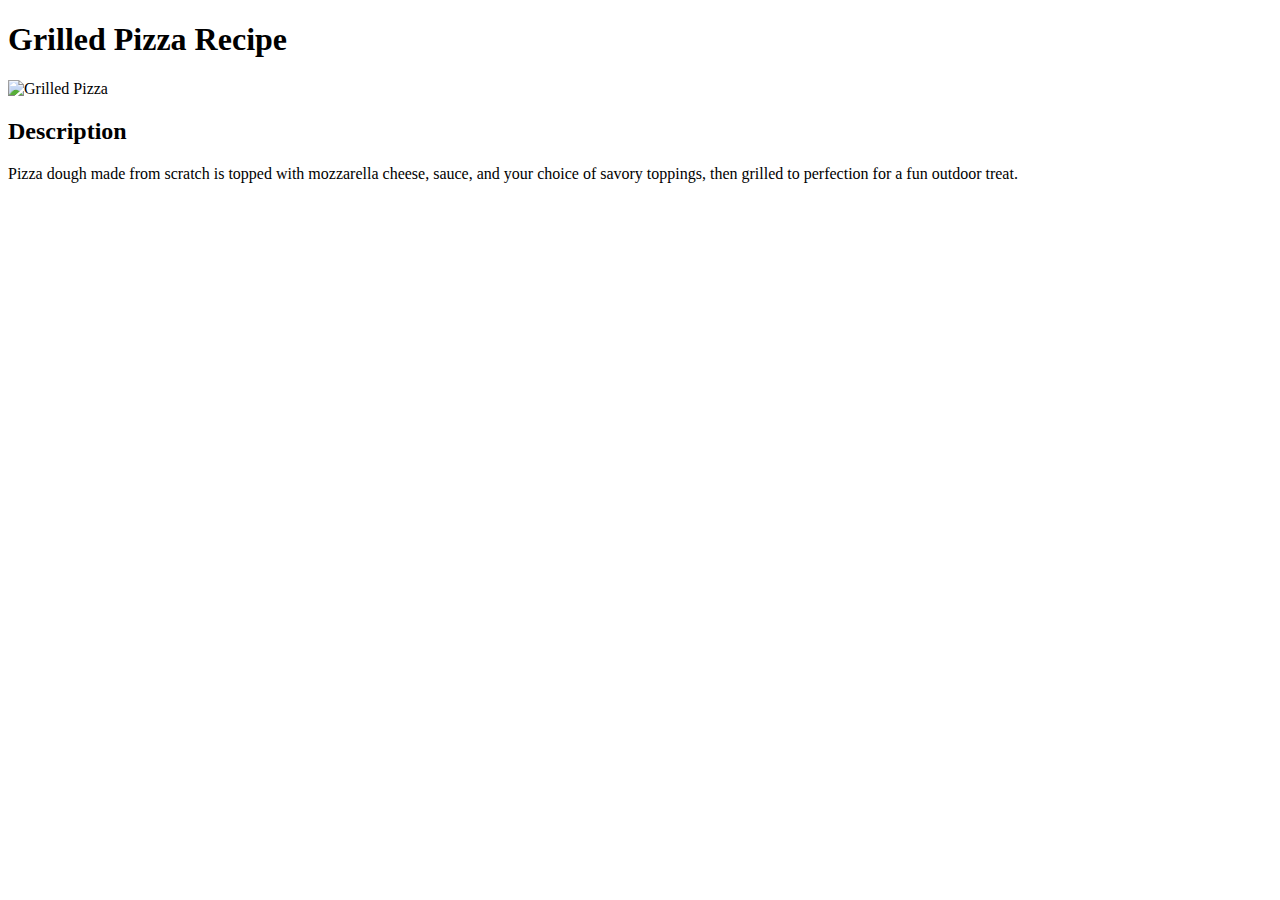
==== recipies/grilled pizza.html @ 59ae1595 "Created grilled pizza.html and added description" ====
<!DOCTYPE html>
<head>
    <meta charset="UTF-8">
    <title>Grilled Pizza</title>
</head>
<body>
 <h1>Grilled Pizza Recipe</h1>
 <img src="https://imagesvc.meredithcorp.io/v3/mm/image?url=https%3A%2F%2Fimages.media-allrecipes.com%2Fuserphotos%2F3492275.jpg&w=596&h=399&c=sc&poi=face&q=85" alt="Grilled Pizza">
 <h2>Description</h2>
 <p>Pizza dough made from scratch is topped with mozzarella cheese, sauce, and your choice of savory toppings, then grilled to perfection for a fun outdoor treat.</p>
</body>
</html>
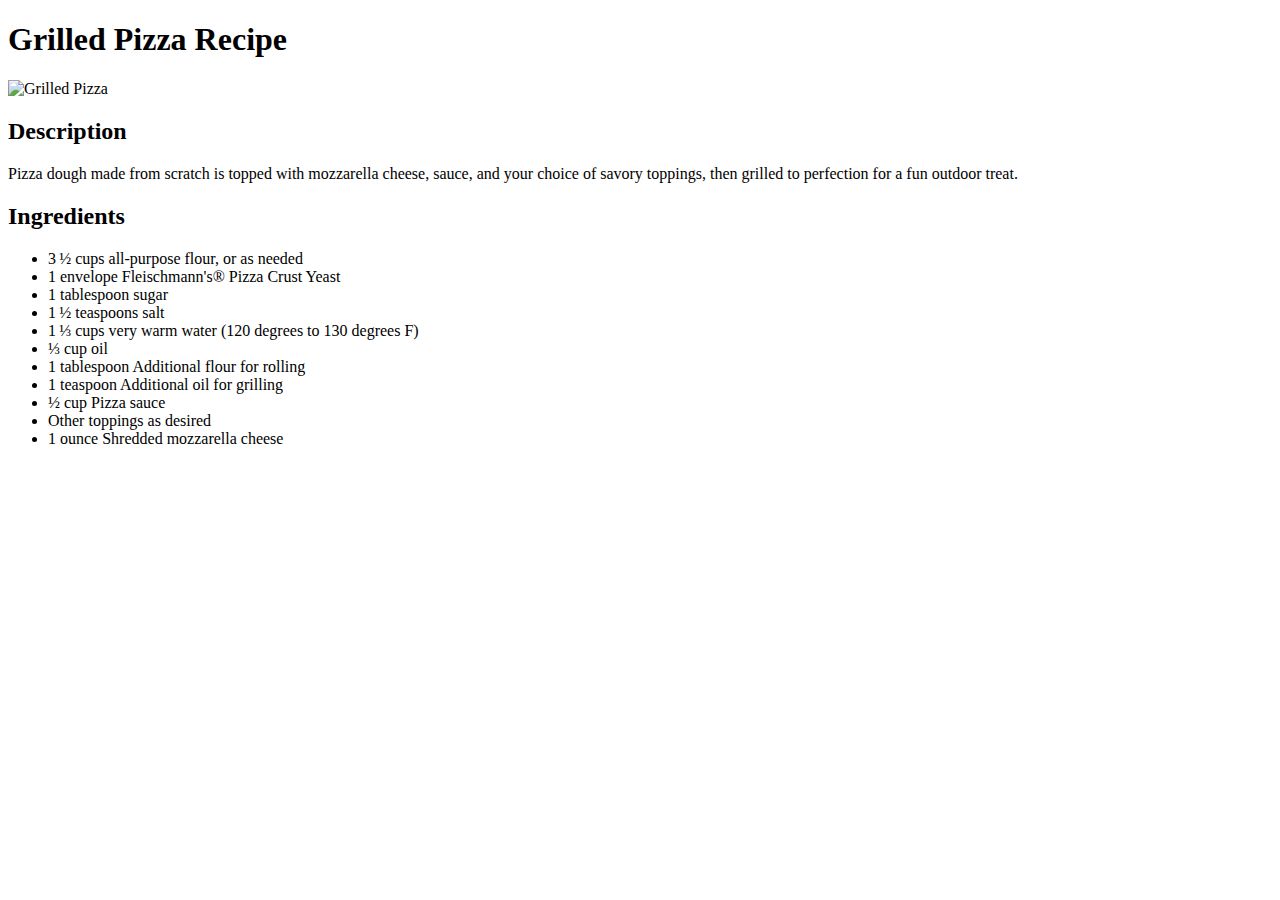
==== commit 5690eea1: "Added ingredients list to grilled pizza.html" ====
--- a/recipies/grilled pizza.html
+++ b/recipies/grilled pizza.html
@@ -8,5 +8,19 @@
  <img src="https://imagesvc.meredithcorp.io/v3/mm/image?url=https%3A%2F%2Fimages.media-allrecipes.com%2Fuserphotos%2F3492275.jpg&w=596&h=399&c=sc&poi=face&q=85" alt="Grilled Pizza">
  <h2>Description</h2>
  <p>Pizza dough made from scratch is topped with mozzarella cheese, sauce, and your choice of savory toppings, then grilled to perfection for a fun outdoor treat.</p>
+ <h2>Ingredients</h2>
+ <ul>
+  <li>3 ½ cups all-purpose flour, or as needed</li>
+  <li>1 envelope Fleischmann's® Pizza Crust Yeast</li>
+  <li>1 tablespoon sugar</li>
+  <li>1 ½ teaspoons salt</li>
+  <li>1 ⅓ cups very warm water (120 degrees to 130 degrees F)</li>
+  <li>⅓ cup oil</li>
+  <li>1 tablespoon Additional flour for rolling</li>
+  <li>1 teaspoon Additional oil for grilling</li>
+  <li>½ cup Pizza sauce</li>
+  <li>Other toppings as desired</li>
+  <li>1 ounce Shredded mozzarella cheese</li>
+ </ul>
 </body>
 </html>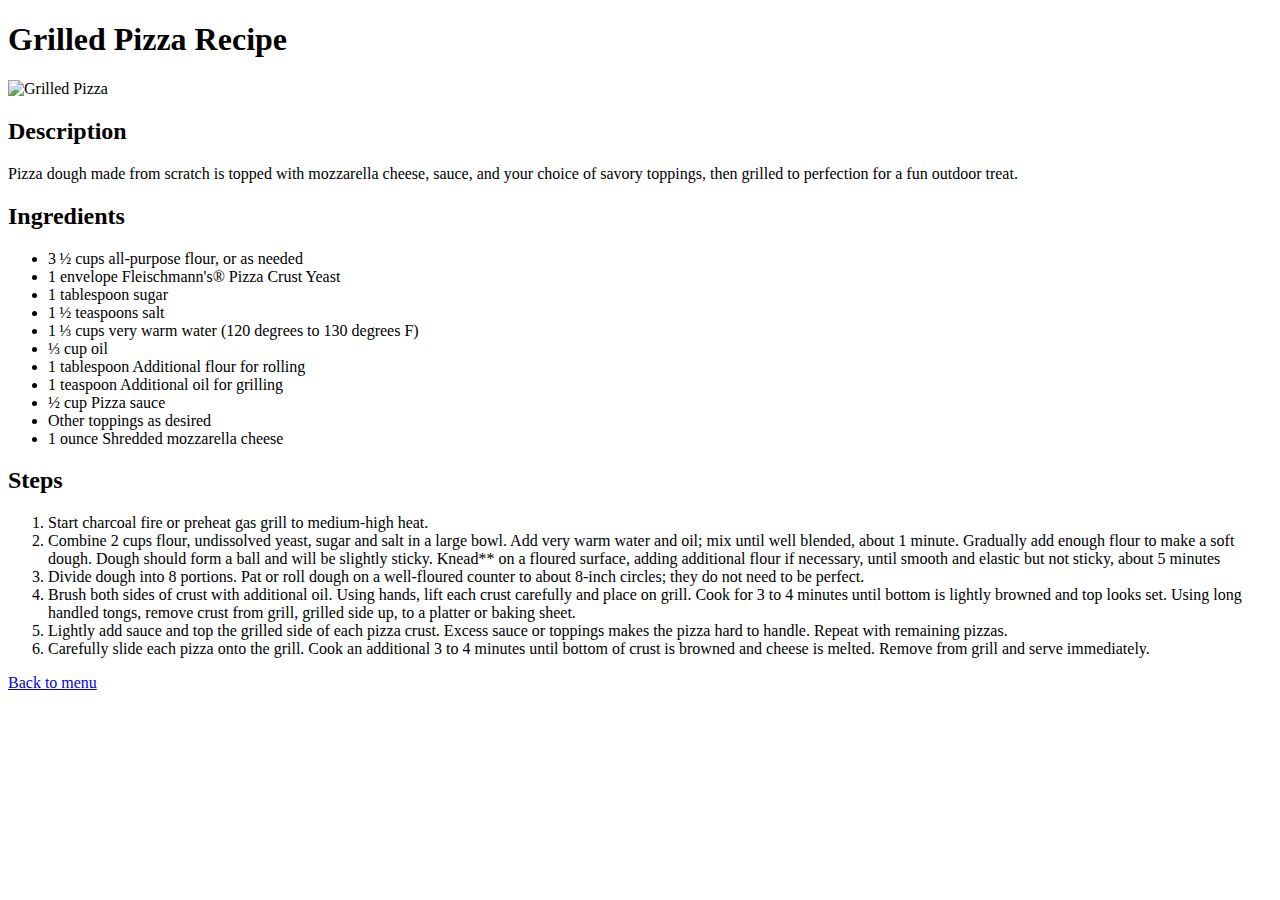
==== commit 5c64ef87: "Edited grilled pizza.html to include steps" ====
--- a/recipies/grilled pizza.html
+++ b/recipies/grilled pizza.html
@@ -21,6 +21,18 @@
   <li>½ cup Pizza sauce</li>
   <li>Other toppings as desired</li>
   <li>1 ounce Shredded mozzarella cheese</li>
+  </ul>
+  <h2>Steps</h2>
+   <ol>
+   <li>Start charcoal fire or preheat gas grill to medium-high heat.</li>
+   <li>Combine 2 cups flour, undissolved yeast, sugar and salt in a large bowl. Add very warm water and oil; mix until well blended, about 1 minute. Gradually add enough flour to make a soft dough. Dough should form a ball and will be slightly sticky. Knead** on a floured surface, adding additional flour if necessary, until smooth and elastic but not sticky, about 5 minutes</li>
+   <li>Divide dough into 8 portions. Pat or roll dough on a well-floured counter to about 8-inch circles; they do not need to be perfect.</li>
+   <li>Brush both sides of crust with additional oil. Using hands, lift each crust carefully and place on grill. Cook for 3 to 4 minutes until bottom is lightly browned and top looks set. Using long handled tongs, remove crust from grill, grilled side up, to a platter or baking sheet.</li>
+   <li>Lightly add sauce and top the grilled side of each pizza crust. Excess sauce or toppings makes the pizza hard to handle. Repeat with remaining pizzas.</li>
+   <li>Carefully slide each pizza onto the grill. Cook an additional 3 to 4 minutes until bottom of crust is browned and cheese is melted. Remove from grill and serve immediately.</li>
+   </ol>
+   <a href="../index.html"> Back to menu</a>
+
  </ul>
 </body>
 </html>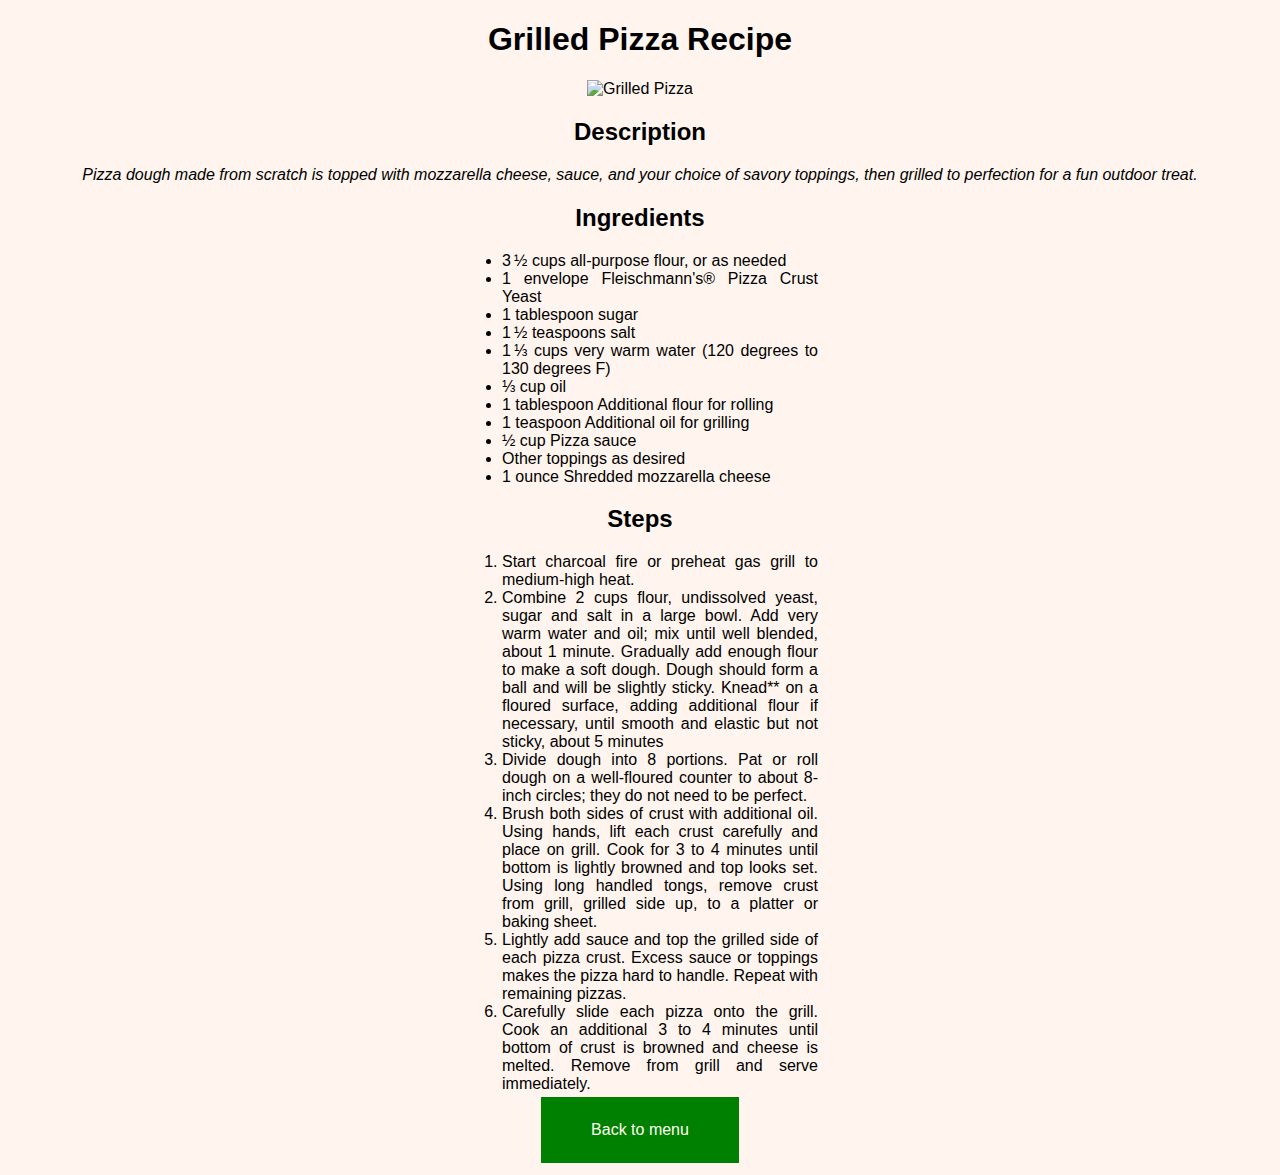
==== commit 3c1150b9: "modified all html files to include style and added style.css" ====
--- a/recipies/grilled pizza.html
+++ b/recipies/grilled pizza.html
@@ -2,10 +2,11 @@
 <head>
     <meta charset="UTF-8">
     <title>Grilled Pizza</title>
+    <link rel="stylesheet" href="../style.css">
 </head>
 <body>
  <h1>Grilled Pizza Recipe</h1>
- <img src="https://imagesvc.meredithcorp.io/v3/mm/image?url=https%3A%2F%2Fimages.media-allrecipes.com%2Fuserphotos%2F3492275.jpg&w=596&h=399&c=sc&poi=face&q=85" alt="Grilled Pizza">
+ <img src="https://imagesvc.meredithcorp.io/v3/mm/image?url=https%3A%2F%2Fimages.media-allrecipes.com%2Fuserphotos%2F3492275.jpg&w=596&h=399&c=sc&poi=face&q=85" alt="Grilled Pizza" class="grilled">
  <h2>Description</h2>
  <p>Pizza dough made from scratch is topped with mozzarella cheese, sauce, and your choice of savory toppings, then grilled to perfection for a fun outdoor treat.</p>
  <h2>Ingredients</h2>
@@ -31,7 +32,7 @@
    <li>Lightly add sauce and top the grilled side of each pizza crust. Excess sauce or toppings makes the pizza hard to handle. Repeat with remaining pizzas.</li>
    <li>Carefully slide each pizza onto the grill. Cook an additional 3 to 4 minutes until bottom of crust is browned and cheese is melted. Remove from grill and serve immediately.</li>
    </ol>
-   <a href="../index.html"> Back to menu</a>
+  <button class="button"> <a href="../index.html" class="button"> Back to menu</a> </button>
 
  </ul>
 </body>
--- a/style.css
+++ b/style.css
@@ -0,0 +1,95 @@
+* {
+    background-color: seashell;
+    font-family: Verdana, sans-serif;
+    text-align: center;
+}
+
+h1 {
+    text-align: center;
+    font-weight: 700;
+}
+
+p {
+    font-style: italic;
+    text-align: center;
+}
+
+.Recipes {
+    align-items: center;
+    justify-content: center;
+    text-align: center;
+}
+
+.Pesto,
+.Grilled,
+.Hummus {
+    text-align: center;
+}
+
+img {
+    height: 200px;
+    width: auto;
+}
+.button {
+    background-color: green;
+    border: none;
+    color: ivory;
+    padding: 10px 24px;
+    text-align: center;
+    text-decoration: none;
+    display: inline-block;
+    font-size: 16px;
+    margin: 4px 2px;
+    cursor: pointer;
+}
+
+.image {
+display: block;
+margin-left: auto;
+margin-right: auto;
+width: 20%;
+}
+
+.Pesto {
+    display: block;
+    margin-left: auto;
+    margin-right: auto;
+    width: 500px;
+    height: auto;
+
+}
+
+ol,
+li,
+ul,
+li {
+    text-align: justify;
+    margin: auto;
+    width: 50%;
+}
+
+#Pesto-Description {
+    display: block;
+    margin-left: 150px;
+    margin-right: 150px;
+}
+
+.grilled {
+    width: 500px;
+    height: auto;
+}
+.hummus {
+    width: 500px;
+    height: 400px;
+}
+
+.code {
+    background-color: grey;
+    padding: 10px 24px;
+    color: white;
+    display: inline-block;
+    font-size: 16px;
+    margin: 4px 2px;
+    bottom: 10px;
+    border: 3px;
+}